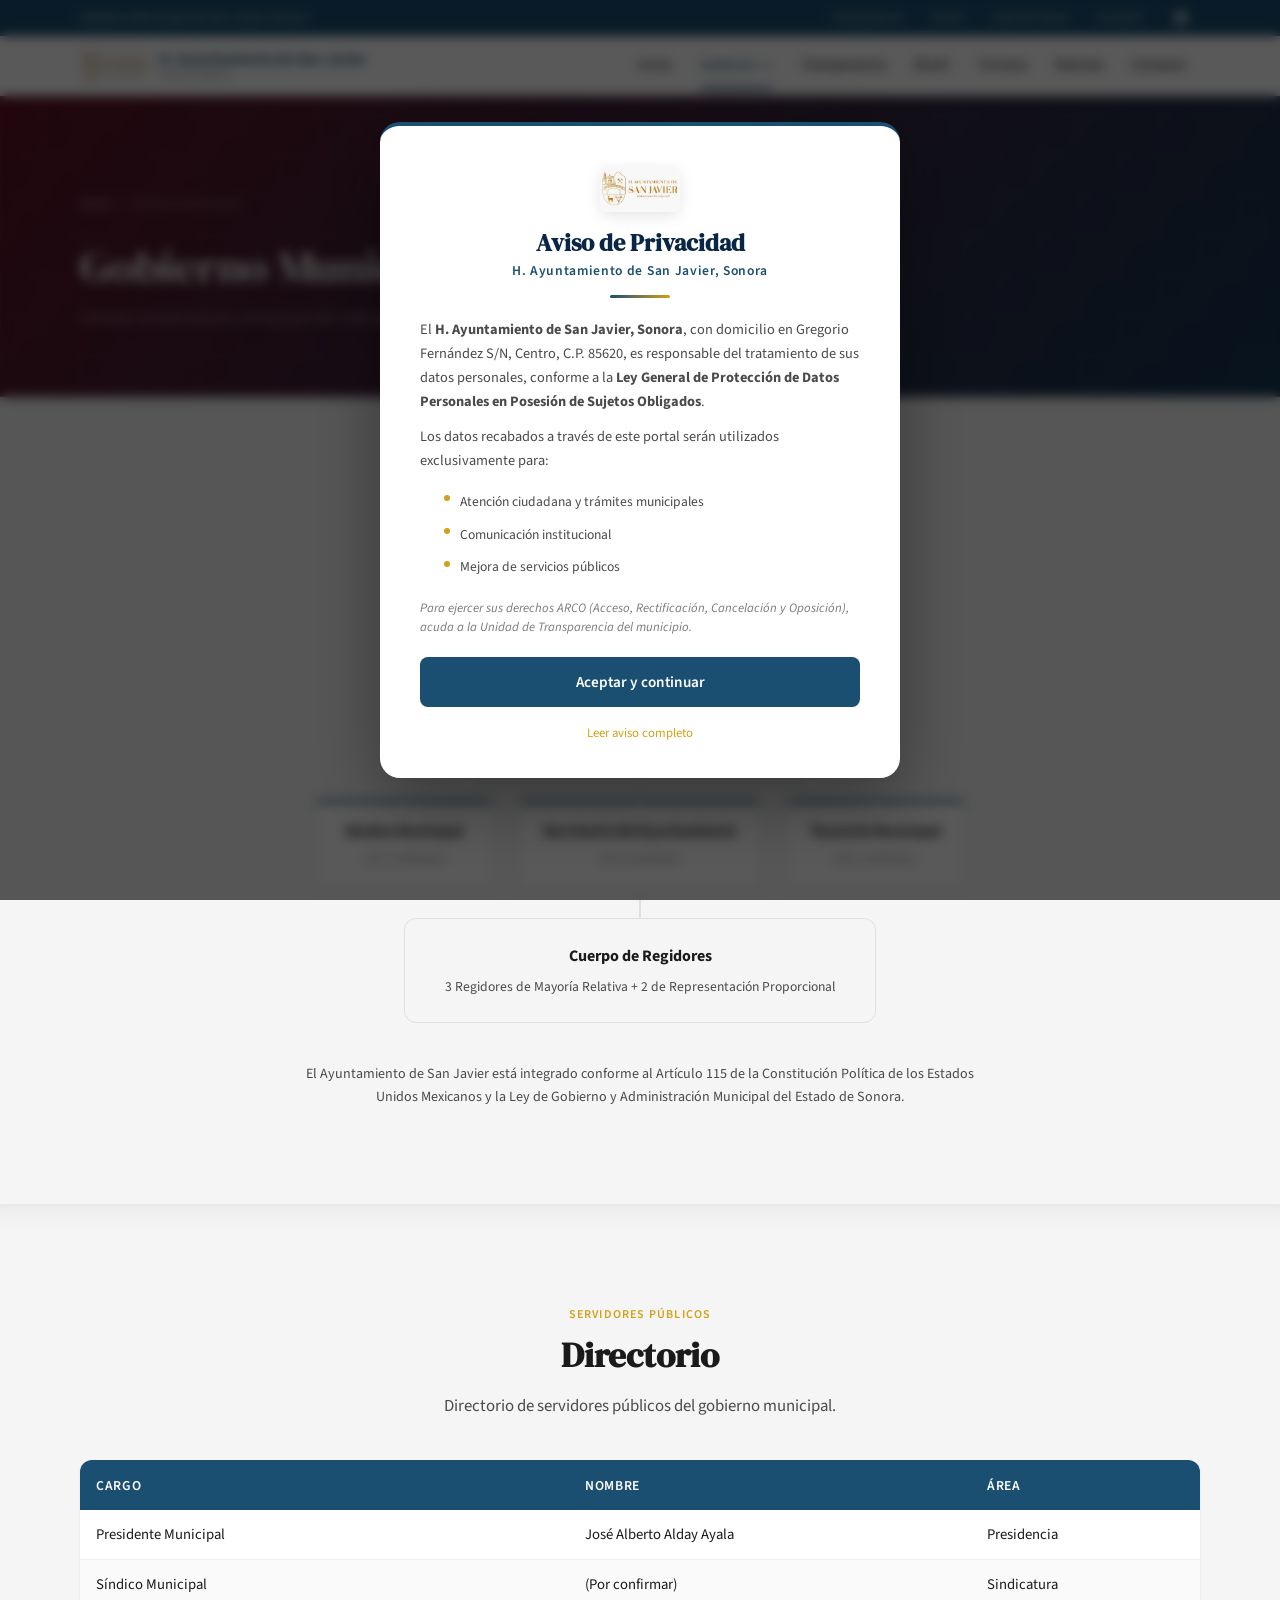
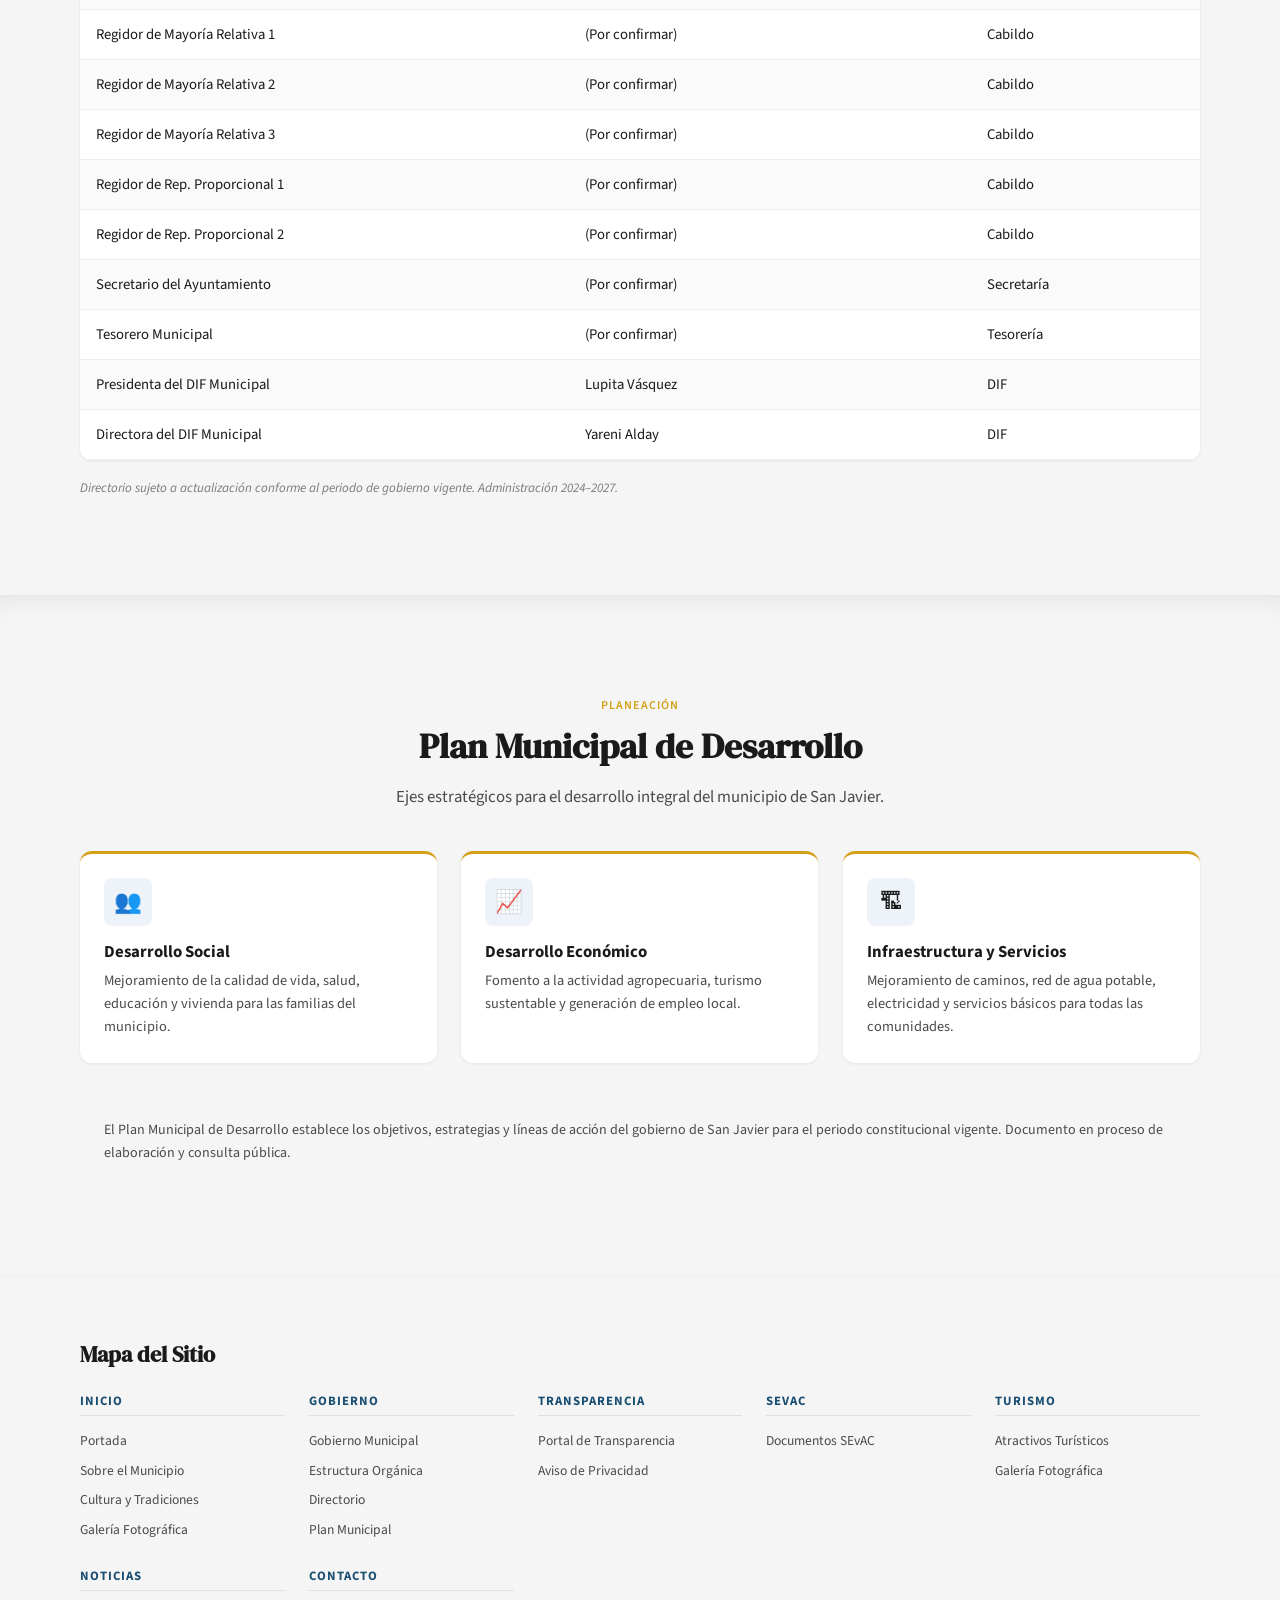
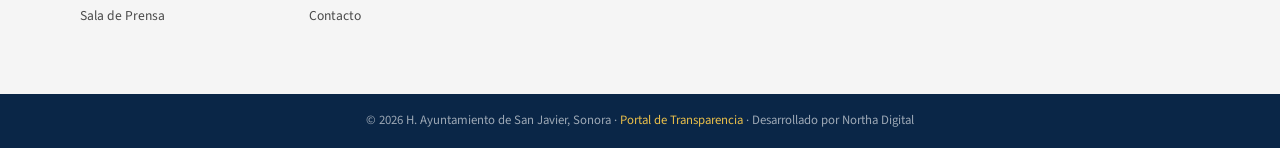
==== gobierno.html @ 167a526b "portal completo San Javier - demo para presentación Co-Authored-By: Claude Opus 4.7 (1M context) <no" ====
<!DOCTYPE html>
<html lang="es">
<head>
  <meta charset="UTF-8">
  <meta name="viewport" content="width=device-width, initial-scale=1.0">
  <meta name="theme-color" content="#1B4F72">
  <meta name="apple-mobile-web-app-status-bar-style" content="#1B4F72">
  <meta name="msapplication-navbutton-color" content="#1B4F72">
  <meta name="color-scheme" content="only light">
  <meta name="supported-color-schemes" content="light only">
  <style>
    :root { color-scheme: only light !important; }
    html, body { background-color: #F5F5F5 !important; }
  </style>
  <title>Gobierno Municipal | H. Ayuntamiento de San Javier</title>
  <meta name="description" content="Estructura orgánica, directorio de servidores públicos y plan municipal de desarrollo del gobierno de San Javier, Sonora.">
  <meta name="keywords" content="gobierno municipal, organigrama, directorio, plan desarrollo, San Javier, Sonora">
  <meta property="og:title" content="Gobierno Municipal | H. Ayuntamiento de San Javier">
  <meta property="og:description" content="Estructura orgánica, directorio de servidores públicos y plan municipal de desarrollo del gobierno de San Javier, Sonora.">
  <meta property="og:type" content="website">
  <meta property="og:locale" content="es_MX">
  <link rel="icon" href="data:image/svg+xml,<svg xmlns='http://www.w3.org/2000/svg' viewBox='0 0 100 100'><text y='.9em' font-size='90'>🏛️</text></svg>">
  <link rel="preconnect" href="https://fonts.googleapis.com">
  <link rel="preconnect" href="https://fonts.gstatic.com" crossorigin>
  <link href="https://fonts.googleapis.com/css2?family=DM+Serif+Display:ital@0;1&family=Source+Sans+3:wght@300;400;500;600;700&family=Cormorant+Garamond:ital,wght@0,500;0,600;0,700;1,600&display=swap" rel="stylesheet">
  <link rel="stylesheet" href="css/globals.css">
  <link rel="stylesheet" href="css/nav-footer.css">
  <link rel="stylesheet" href="css/gobierno.css">
  <script src="js/main.js" defer></script>
</head>
<body>

  <!-- Skip link -->
  <a href="#main-content" class="skip-link">Ir al contenido principal</a>

  <!-- === TOPBAR === -->
  <div class="topbar">
    <div class="container">
      <span class="topbar__left">Gobierno Municipal de San Javier, Sonora</span>
      <nav class="topbar__right" aria-label="Enlaces rápidos">
        <a href="transparencia.html" class="topbar__link">Transparencia</a>
        <span class="topbar__sep">|</span>
        <a href="sevac.html" class="topbar__link">SEvAC</a>
        <span class="topbar__sep">|</span>
        <a href="noticias.html" class="topbar__link">Sala de Prensa</a>
        <span class="topbar__sep">|</span>
        <a href="index.html#contacto" class="topbar__link">Contacto</a>
        <span class="topbar__sep">|</span>
        <a href="https://www.facebook.com/profile.php?id=100073040122918" target="_blank" class="topbar__link topbar__facebook" aria-label="Facebook">
          <svg width="16" height="16" viewBox="0 0 24 24" fill="currentColor"><path d="M24 12.073c0-6.627-5.373-12-12-12s-12 5.373-12 12c0 5.99 4.388 10.954 10.125 11.854v-8.385H7.078v-3.47h3.047V9.43c0-3.007 1.792-4.669 4.533-4.669 1.312 0 2.686.235 2.686.235v2.953H15.83c-1.491 0-1.956.925-1.956 1.874v2.25h3.328l-.532 3.47h-2.796v8.385C19.612 23.027 24 18.062 24 12.073z"/></svg>
        </a>
      </nav>
    </div>
  </div>

  <!-- === NAVBAR === -->
  <nav class="navbar" role="navigation" aria-label="Navegación principal">
    <div class="container">
      <a href="index.html" class="navbar__brand">
        <img src="assets/images/escudo-sanjavier.png" alt="Escudo de San Javier" class="nav__escudo">
        <span class="navbar__brand-text">H. Ayuntamiento de San Javier<small>Sonora, México</small></span>
      </a>

      <ul class="navbar__menu">
        <li><a href="index.html" class="navbar__link">Inicio</a></li>
        <li class="navbar__dropdown">
          <a href="gobierno.html" class="navbar__link navbar__dropdown-toggle">
            Gobierno
            <svg viewBox="0 0 12 12" aria-hidden="true"><path d="M2 4l4 4 4-4"/></svg>
          </a>
          <div class="navbar__dropdown-menu">
            <a href="gobierno.html#estructura" class="navbar__dropdown-item">Estructura Orgánica</a>
            <a href="gobierno.html#directorio" class="navbar__dropdown-item">Directorio</a>
            <a href="gobierno.html#plan" class="navbar__dropdown-item">Plan Municipal</a>
          </div>
        </li>
        <li><a href="transparencia.html" class="navbar__link">Transparencia</a></li>
        <li><a href="sevac.html" class="navbar__link">SEvAC</a></li>
        <li><a href="index.html#turismo" class="navbar__link">Turismo</a></li>
        <li><a href="noticias.html" class="navbar__link">Noticias</a></li>
        <li><a href="index.html#contacto" class="navbar__link">Contacto</a></li>
      </ul>

      <button class="navbar__hamburger" aria-label="Abrir menú de navegación" aria-expanded="false" aria-controls="mobile-menu">
        <span class="navbar__hamburger-line"></span>
        <span class="navbar__hamburger-line"></span>
        <span class="navbar__hamburger-line"></span>
      </button>
    </div>
  </nav>
  <div class="navbar-spacer"></div>

  <!-- === MENÚ MÓVIL === -->
  <div class="mobile-menu" id="mobile-menu">
    <div class="mobile-menu__overlay"></div>
    <div class="mobile-menu__panel">
      <div class="mobile-menu__header">
        <span class="mobile-menu__brand">Menú</span>
        <button class="mobile-menu__close" aria-label="Cerrar menú">&times;</button>
      </div>
      <nav class="mobile-menu__nav" aria-label="Navegación móvil">
        <a href="index.html" class="mobile-menu__link">Inicio</a>
        <button class="mobile-menu__link mobile-menu__submenu-toggle" aria-expanded="false">
          Gobierno
          <svg viewBox="0 0 12 12" aria-hidden="true"><path d="M2 4l4 4 4-4" fill="none" stroke="currentColor" stroke-width="2"/></svg>
        </button>
        <div class="mobile-menu__submenu">
          <a href="gobierno.html#estructura" class="mobile-menu__submenu-link">Estructura Orgánica</a>
          <a href="gobierno.html#directorio" class="mobile-menu__submenu-link">Directorio</a>
          <a href="gobierno.html#plan" class="mobile-menu__submenu-link">Plan Municipal</a>
        </div>
        <a href="transparencia.html" class="mobile-menu__link">Transparencia</a>
        <a href="sevac.html" class="mobile-menu__link">SEvAC</a>
        <a href="index.html#turismo" class="mobile-menu__link">Turismo</a>
        <a href="noticias.html" class="mobile-menu__link">Noticias</a>
        <a href="index.html#contacto" class="mobile-menu__link">Contacto</a>
      </nav>
    </div>
  </div>

  <!-- === CONTENIDO PRINCIPAL === -->
  <main id="main-content">

    <!-- Hero -->
    <section class="page-hero page-hero--gobierno">
      <div class="container">
        <nav class="page-hero__breadcrumb" aria-label="Ruta de navegación">
          <a href="index.html">Inicio</a>
          <span>/</span>
          <span>Gobierno Municipal</span>
        </nav>
        <h1 class="page-hero__title">Gobierno Municipal</h1>
        <p class="page-hero__subtitle">Conoce la estructura y el equipo de trabajo al servicio de San Javier.</p>
      </div>
    </section>

    <!-- === ESTRUCTURA ORGÁNICA === -->
    <section class="section organigrama" id="estructura">
      <div class="container">
        <div class="section__header section__header--center" data-reveal="fade">
          <span class="section__tag">Organización</span>
          <h2 class="section__title">Estructura Orgánica</h2>
          <p class="section__subtitle">Organigrama del H. Ayuntamiento de San Javier, Sonora.</p>
        </div>

        <div class="organigrama__chart" data-reveal>
          <!-- Nivel 1: Presidente -->
          <div class="organigrama__node organigrama__node--presidente">
            <div class="organigrama__node-title">Presidente Municipal</div>
            <div class="organigrama__node-name">José Alberto Alday Ayala</div>
          </div>

          <div class="organigrama__connector"></div>

          <!-- Nivel 2: Síndico, Secretaría, Tesorería -->
          <div class="organigrama__level organigrama__level--connected organigrama__level--3col">
            <div class="organigrama__node">
              <div class="organigrama__node-title">Síndico Municipal</div>
              <div class="organigrama__node-name">(Por confirmar)</div>
            </div>
            <div class="organigrama__node">
              <div class="organigrama__node-title">Secretaría del Ayuntamiento</div>
              <div class="organigrama__node-name">(Por confirmar)</div>
            </div>
            <div class="organigrama__node">
              <div class="organigrama__node-title">Tesorería Municipal</div>
              <div class="organigrama__node-name">(Por confirmar)</div>
            </div>
          </div>

          <div class="organigrama__connector"></div>

          <!-- Regidores -->
          <div class="organigrama__regidores">
            <div class="organigrama__regidores-title">Cuerpo de Regidores</div>
            <div class="organigrama__regidores-text">3 Regidores de Mayoría Relativa + 2 de Representación Proporcional</div>
          </div>
        </div>

        <p class="organigrama__nota" data-reveal>
          El Ayuntamiento de San Javier está integrado conforme al Artículo 115 de la Constitución Política de los Estados Unidos
          Mexicanos y la Ley de Gobierno y Administración Municipal del Estado de Sonora.
        </p>
      </div>
    </section>

    <!-- === DIRECTORIO === -->
    <section class="section" id="directorio" style="background-color: var(--gob-bg);">
      <div class="container">
        <div class="section__header section__header--center" data-reveal="fade">
          <span class="section__tag">Servidores Públicos</span>
          <h2 class="section__title">Directorio</h2>
          <p class="section__subtitle">Directorio de servidores públicos del gobierno municipal.</p>
        </div>

        <div class="directorio__table-wrapper" data-reveal>
          <table class="directorio__table">
            <thead>
              <tr>
                <th scope="col">Cargo</th>
                <th scope="col">Nombre</th>
                <th scope="col">Área</th>
              </tr>
            </thead>
            <tbody>
              <tr>
                <td data-label="Cargo">Presidente Municipal</td>
                <td data-label="Nombre">José Alberto Alday Ayala</td>
                <td data-label="Área">Presidencia</td>
              </tr>
              <tr>
                <td data-label="Cargo">Síndico Municipal</td>
                <td data-label="Nombre">(Por confirmar)</td>
                <td data-label="Área">Sindicatura</td>
              </tr>
              <tr>
                <td data-label="Cargo">Regidor de Mayoría Relativa 1</td>
                <td data-label="Nombre">(Por confirmar)</td>
                <td data-label="Área">Cabildo</td>
              </tr>
              <tr>
                <td data-label="Cargo">Regidor de Mayoría Relativa 2</td>
                <td data-label="Nombre">(Por confirmar)</td>
                <td data-label="Área">Cabildo</td>
              </tr>
              <tr>
                <td data-label="Cargo">Regidor de Mayoría Relativa 3</td>
                <td data-label="Nombre">(Por confirmar)</td>
                <td data-label="Área">Cabildo</td>
              </tr>
              <tr>
                <td data-label="Cargo">Regidor de Rep. Proporcional 1</td>
                <td data-label="Nombre">(Por confirmar)</td>
                <td data-label="Área">Cabildo</td>
              </tr>
              <tr>
                <td data-label="Cargo">Regidor de Rep. Proporcional 2</td>
                <td data-label="Nombre">(Por confirmar)</td>
                <td data-label="Área">Cabildo</td>
              </tr>
              <tr>
                <td data-label="Cargo">Secretario del Ayuntamiento</td>
                <td data-label="Nombre">(Por confirmar)</td>
                <td data-label="Área">Secretaría</td>
              </tr>
              <tr>
                <td data-label="Cargo">Tesorero Municipal</td>
                <td data-label="Nombre">(Por confirmar)</td>
                <td data-label="Área">Tesorería</td>
              </tr>
              <tr>
                <td data-label="Cargo">Presidenta del DIF Municipal</td>
                <td data-label="Nombre">Lupita Vásquez</td>
                <td data-label="Área">DIF</td>
              </tr>
              <tr>
                <td data-label="Cargo">Directora del DIF Municipal</td>
                <td data-label="Nombre">Yareni Alday</td>
                <td data-label="Área">DIF</td>
              </tr>
            </tbody>
          </table>
        </div>
        <p class="directorio__nota" data-reveal>Directorio sujeto a actualización conforme al periodo de gobierno vigente. Administración 2024&ndash;2027.</p>
      </div>
    </section>

    <!-- === PLAN MUNICIPAL DE DESARROLLO === -->
    <section class="section" id="plan">
      <div class="container">
        <div class="section__header section__header--center" data-reveal="fade">
          <span class="section__tag">Planeación</span>
          <h2 class="section__title">Plan Municipal de Desarrollo</h2>
          <p class="section__subtitle">Ejes estratégicos para el desarrollo integral del municipio de San Javier.</p>
        </div>

        <div class="plan-grid">
          <div class="plan-card" data-reveal>
            <div class="plan-card__icon" aria-hidden="true">&#x1F465;</div>
            <h3 class="plan-card__title">Desarrollo Social</h3>
            <p class="plan-card__text">
              Mejoramiento de la calidad de vida, salud, educación y vivienda para las familias del municipio.
            </p>
          </div>

          <div class="plan-card" data-reveal>
            <div class="plan-card__icon" aria-hidden="true">&#x1F4C8;</div>
            <h3 class="plan-card__title">Desarrollo Económico</h3>
            <p class="plan-card__text">
              Fomento a la actividad agropecuaria, turismo sustentable y generación de empleo local.
            </p>
          </div>

          <div class="plan-card" data-reveal>
            <div class="plan-card__icon" aria-hidden="true">&#x1F3D7;</div>
            <h3 class="plan-card__title">Infraestructura y Servicios</h3>
            <p class="plan-card__text">
              Mejoramiento de caminos, red de agua potable, electricidad y servicios básicos para todas las comunidades.
            </p>
          </div>
        </div>

        <div class="plan__nota" data-reveal>
          El Plan Municipal de Desarrollo establece los objetivos, estrategias y líneas de acción del gobierno de San Javier
          para el periodo constitucional vigente. Documento en proceso de elaboración y consulta pública.
        </div>
      </div>
    </section>

  </main>

  <!-- === MAPA DEL SITIO === -->
  <section class="sitemap" id="mapa-sitio" aria-labelledby="sitemap-title">
    <div class="container">
      <h2 class="sitemap__title" id="sitemap-title">Mapa del Sitio</h2>
      <div class="sitemap__grid">
        <div class="sitemap__col">
          <h3 class="sitemap__col-title">Inicio</h3>
          <a href="index.html" class="sitemap__link">Portada</a>
          <a href="index.html#municipio" class="sitemap__link">Sobre el Municipio</a>
          <a href="index.html#cultura" class="sitemap__link">Cultura y Tradiciones</a>
          <a href="index.html#galeria" class="sitemap__link">Galería Fotográfica</a>
        </div>
        <div class="sitemap__col">
          <h3 class="sitemap__col-title">Gobierno</h3>
          <a href="gobierno.html" class="sitemap__link">Gobierno Municipal</a>
          <a href="gobierno.html#estructura" class="sitemap__link">Estructura Orgánica</a>
          <a href="gobierno.html#directorio" class="sitemap__link">Directorio</a>
          <a href="gobierno.html#plan" class="sitemap__link">Plan Municipal</a>
        </div>
<div class="sitemap__col">
          <h3 class="sitemap__col-title">Transparencia</h3>
          <a href="transparencia.html" class="sitemap__link">Portal de Transparencia</a>
          <a href="transparencia.html#aviso-privacidad" class="sitemap__link">Aviso de Privacidad</a>
        </div>
        <div class="sitemap__col">
          <h3 class="sitemap__col-title">SEvAC</h3>
          <a href="sevac.html" class="sitemap__link">Documentos SEvAC</a>
        </div>
        <div class="sitemap__col">
          <h3 class="sitemap__col-title">Turismo</h3>
          <a href="index.html#turismo" class="sitemap__link">Atractivos Turísticos</a>
          <a href="index.html#galeria" class="sitemap__link">Galería Fotográfica</a>
        </div>
        <div class="sitemap__col">
          <h3 class="sitemap__col-title">Noticias</h3>
          <a href="noticias.html" class="sitemap__link">Sala de Prensa</a>
        </div>
        <div class="sitemap__col">
          <h3 class="sitemap__col-title">Contacto</h3>
          <a href="index.html#contacto" class="sitemap__link">Contacto</a>
        </div>
      </div>
    </div>
  </section>

  <!-- === FOOTER === -->
  <footer style="background:#0A2647; text-align:center; padding:1rem; font-size:0.8rem; color:rgba(255,255,255,0.6);">
    &copy; 2026 H. Ayuntamiento de San Javier, Sonora &middot;
    <a href="https://sanjavier.transparenciasonora.org" target="_blank" rel="noopener noreferrer" style="color:#E8BE4A; text-decoration:none;">Portal de Transparencia</a> &middot;
    Desarrollado por Northa Digital
  </footer>

  <!-- === AVISO DE PRIVACIDAD === -->
  <div id="privacyOverlay" class="privacy-overlay">
    <div class="privacy-popup">
      <img src="assets/images/escudo-sanjavier.png" alt="Escudo de San Javier" class="privacy-popup__escudo">
      <h3 class="privacy-popup__title">Aviso de Privacidad</h3>
      <h4 class="privacy-popup__subtitle">H. Ayuntamiento de San Javier, Sonora</h4>
      <div class="privacy-popup__divider"></div>
      <p class="privacy-popup__text">
        El <strong>H. Ayuntamiento de San Javier, Sonora</strong>, con domicilio en Gregorio Fernández S/N, Centro,
        C.P. 85620, es responsable del tratamiento de sus datos personales, conforme a la
        <strong>Ley General de Protección de Datos Personales en Posesión de Sujetos Obligados</strong>.
      </p>
      <p class="privacy-popup__text">
        Los datos recabados a través de este portal serán utilizados exclusivamente para:
      </p>
      <ul class="privacy-popup__list">
        <li>Atención ciudadana y trámites municipales</li>
        <li>Comunicación institucional</li>
        <li>Mejora de servicios públicos</li>
      </ul>
      <p class="privacy-popup__arco">
        Para ejercer sus derechos ARCO (Acceso, Rectificación, Cancelación y Oposición),
        acuda a la Unidad de Transparencia del municipio.
      </p>
      <button id="acceptPrivacy" class="privacy-popup__btn">Aceptar y continuar</button>
      <a href="transparencia.html#aviso-privacidad" class="privacy-popup__link">Leer aviso completo</a>
    </div>
  </div>

</body>
</html>
---- css/globals.css ----
/* ============================================================
   GLOBALS.CSS — Sistema de Diseño del Portal de San Javier
   H. Ayuntamiento de San Javier, Sonora
   ============================================================ */

/* === FORZAR MODO CLARO (iOS / Android) === */
:root {
  color-scheme: only light !important;
}

html {
  -webkit-appearance: none;
  color-scheme: only light !important;
}

*, *::before, *::after {
  color-scheme: only light !important;
}

@media (prefers-color-scheme: dark) {
  :root {
    color-scheme: only light !important;
  }

  html, body {
    background-color: #F5F5F5 !important;
    color: #1A1A1A !important;
  }

  .section--light,
  .sobre,
  .gobierno-section,
  .cultura,
  [style*="background:var(--white)"],
  [style*="background:var(--gob-bg-white)"] {
    background-color: #FFFFFF !important;
    color: #1A1A1A !important;
  }

  .scope-card,
  .stat-item,
  .tramite-card,
  .news-card,
  .contacto-card,
  .accordion,
  .accordion__content,
  .org-card,
  .plan-card,
  table,
  td, th,
  .form-group input,
  .form-group select,
  .form-group textarea,
  .form-group label {
    background-color: inherit;
    color: inherit;
    -webkit-text-fill-color: inherit;
  }

  img, svg, video, iframe {
    filter: none !important;
  }
}

/* === VARIABLES GLOBALES === */
:root {
  /* --- Institucionales --- */
  --gob-primary: #1B4F72;
  --gob-primary-light: #2A6593;
  --gob-primary-lighter: #3A7AAE;
  --gob-primary-bg: #EDF3F9;

  /* --- Acento institucional --- */
  --gob-gold: #D4A017;
  --gob-gold-light: #E8BE4A;
  --gob-gold-bg: #FBF5E3;

  /* --- Secundarios --- */
  --gob-green: #1B6B3A;
  --gob-green-light: #28A745;
  --gob-green-bg: #E8F5E9;
  --gob-blue: #0A2647;
  --gob-blue-light: #1A4870;
  --gob-blue-bg: #E5EDF5;

  /* --- Neutros --- */
  --gob-bg: #F5F5F5;
  --gob-bg-white: #FFFFFF;
  --gob-bg-alt: #FAFAFA;
  --gob-text: #1A1A1A;
  --gob-text-secondary: #4A4A4A;
  --gob-text-muted: #7A7A7A;
  --gob-border: #E0E0E0;
  --gob-border-light: #EEEEEE;
  --gob-divider: #D5D5D5;

  /* --- Estado --- */
  --gob-success: #1B6B3A;
  --gob-error: #C62828;
  --gob-warning: #E65100;
  --gob-info: #0A2647;

  /* --- Badges de modalidad --- */
  --badge-online: #1B6B3A;
  --badge-online-bg: #E8F5E9;
  --badge-hybrid: #E65100;
  --badge-hybrid-bg: #FFF3E0;
  --badge-presencial: #0A2647;
  --badge-presencial-bg: #E5EDF5;
  --badge-proximamente: #7A7A7A;
  --badge-proximamente-bg: #F5F5F5;

  /* --- Tipografía --- */
  --font-display: 'DM Serif Display', Georgia, serif;
  --font-heading: 'Source Sans 3', 'Segoe UI', sans-serif;
  --font-body: 'Source Sans 3', 'Segoe UI', sans-serif;
  --font-accent: 'Cormorant Garamond', Georgia, serif;

  /* --- Espaciado (8px grid) --- */
  --sp-xs: 0.5rem;
  --sp-sm: 1rem;
  --sp-md: 1.5rem;
  --sp-lg: 2.5rem;
  --sp-xl: 4rem;
  --sp-2xl: 6rem;
  --sp-3xl: 8rem;

  /* --- Bordes y sombras --- */
  --radius-xs: 4px;
  --radius-sm: 6px;
  --radius-md: 8px;
  --radius-lg: 12px;
  --radius-xl: 16px;
  --radius-pill: 100px;

  --shadow-sm: 0 1px 3px rgba(0, 0, 0, 0.08);
  --shadow-md: 0 4px 12px rgba(0, 0, 0, 0.08);
  --shadow-lg: 0 8px 30px rgba(0, 0, 0, 0.1);
  --shadow-xl: 0 16px 50px rgba(0, 0, 0, 0.12);

  /* --- Layout --- */
  --nav-height: 96px;
  --topbar-height: 36px;
  --navbar-height: 60px;
  --max-width: 1200px;

  /* --- Transiciones --- */
  --ease: cubic-bezier(0.25, 0.46, 0.45, 0.94);
  --ease-expo: cubic-bezier(0.19, 1, 0.22, 1);
}

/* === RESET === */
*,
*::before,
*::after {
  box-sizing: border-box;
  margin: 0;
  padding: 0;
}

html {
  scroll-behavior: smooth;
  scroll-padding-top: var(--nav-height);
  font-size: 16px;
  -webkit-text-size-adjust: 100%;
  overflow-x: hidden;
}

body {
  font-family: var(--font-body);
  font-size: 1rem;
  line-height: 1.7;
  color: var(--gob-text);
  background-color: var(--gob-bg-white);
  -webkit-font-smoothing: antialiased;
  -moz-osx-font-smoothing: grayscale;
  overflow-x: hidden;
}

img,
svg {
  display: block;
  max-width: 100%;
  height: auto;
}

a {
  color: var(--gob-blue-light);
  text-decoration: none;
  transition: color 0.25s var(--ease);
}

a:hover {
  color: var(--gob-primary);
}

ul,
ol {
  list-style: none;
}

h1, h2, h3, h4, h5, h6 {
  font-family: var(--font-heading);
  font-weight: 700;
  line-height: 1.25;
  color: var(--gob-text);
}

button {
  font-family: inherit;
  cursor: pointer;
  border: none;
  background: none;
}

input,
textarea,
select {
  font-family: inherit;
  font-size: 1rem;
}

table {
  border-collapse: collapse;
  width: 100%;
}

::selection {
  background-color: var(--gob-primary);
  color: #fff;
}

/* === UTILIDADES === */

/* Contenedor principal */
.container {
  width: 100%;
  max-width: var(--max-width);
  margin-left: auto;
  margin-right: auto;
  padding-left: var(--sp-sm);
  padding-right: var(--sp-sm);
}

@media (min-width: 768px) {
  .container {
    padding-left: var(--sp-md);
    padding-right: var(--sp-md);
  }
}

/* Screen reader only */
.sr-only {
  position: absolute;
  width: 1px;
  height: 1px;
  padding: 0;
  margin: -1px;
  overflow: hidden;
  clip: rect(0, 0, 0, 0);
  white-space: nowrap;
  border: 0;
}

/* Skip link accesibilidad */
.skip-link {
  position: absolute;
  top: -100%;
  left: 0;
  z-index: 10000;
  padding: var(--sp-xs) var(--sp-sm);
  background: var(--gob-primary);
  color: #fff;
  font-weight: 600;
  text-decoration: none;
  transition: top 0.2s;
}

.skip-link:focus {
  top: 0;
}

/* === SECCIONES === */
.section {
  padding-top: var(--sp-xl);
  padding-bottom: var(--sp-xl);
}

@media (min-width: 768px) {
  .section {
    padding-top: var(--sp-2xl);
    padding-bottom: var(--sp-2xl);
  }
}

.section__tag {
  display: inline-block;
  font-family: var(--font-heading);
  font-size: 0.75rem;
  font-weight: 600;
  letter-spacing: 0.1em;
  text-transform: uppercase;
  color: var(--gob-gold);
  margin-bottom: var(--sp-xs);
}

.section__title {
  font-family: var(--font-display);
  font-size: clamp(1.5rem, 3.5vw, 2.2rem);
  color: var(--gob-text);
  margin-bottom: var(--sp-sm);
}

.section__subtitle {
  font-size: 1.05rem;
  color: var(--gob-text-secondary);
  max-width: 640px;
  line-height: 1.6;
}

.section__header {
  margin-bottom: var(--sp-lg);
}

.section__header--center {
  text-align: center;
}

.section__header--center .section__subtitle {
  margin-left: auto;
  margin-right: auto;
}

/* === BOTONES === */
.btn {
  display: inline-flex;
  align-items: center;
  justify-content: center;
  gap: 0.5rem;
  padding: 0.75rem 1.75rem;
  font-family: var(--font-heading);
  font-size: 0.95rem;
  font-weight: 600;
  line-height: 1.4;
  border-radius: var(--radius-md);
  transition: all 0.3s var(--ease);
  text-decoration: none;
  border: 2px solid transparent;
}

.btn:focus-visible {
  outline: 2px solid var(--gob-primary);
  outline-offset: 2px;
}

.btn--primary {
  background-color: var(--gob-primary);
  color: #fff;
  border-color: var(--gob-primary);
}

.btn--primary:hover {
  background-color: var(--gob-primary-light);
  border-color: var(--gob-primary-light);
  color: #fff;
  transform: translateY(-1px);
  box-shadow: var(--shadow-md);
}

.btn--outline {
  background-color: transparent;
  color: var(--gob-primary);
  border-color: var(--gob-primary);
}

.btn--outline:hover {
  background-color: var(--gob-primary);
  color: #fff;
  transform: translateY(-1px);
  box-shadow: var(--shadow-md);
}

.btn--white {
  background-color: #fff;
  color: var(--gob-primary);
  border-color: #fff;
}

.btn--white:hover {
  background-color: rgba(255, 255, 255, 0.9);
  color: var(--gob-primary);
  transform: translateY(-1px);
  box-shadow: var(--shadow-md);
}

.btn--outline-white {
  background-color: transparent;
  color: #fff;
  border-color: rgba(255, 255, 255, 0.6);
}

.btn--outline-white:hover {
  background-color: rgba(255, 255, 255, 0.15);
  border-color: #fff;
  color: #fff;
}

.btn--sm {
  padding: 0.5rem 1.25rem;
  font-size: 0.85rem;
}

.btn--lg {
  padding: 1rem 2.25rem;
  font-size: 1.05rem;
}

/* === BADGES === */
.badge {
  display: inline-block;
  padding: 0.2rem 0.7rem;
  font-size: 0.7rem;
  font-weight: 600;
  letter-spacing: 0.08em;
  text-transform: uppercase;
  border-radius: var(--radius-pill);
  line-height: 1.6;
}

.badge--online {
  color: var(--badge-online);
  background-color: var(--badge-online-bg);
}

.badge--presencial {
  color: var(--badge-presencial);
  background-color: var(--badge-presencial-bg);
}

.badge--hybrid {
  color: var(--badge-hybrid);
  background-color: var(--badge-hybrid-bg);
}

.badge--proximamente {
  color: var(--badge-proximamente);
  background-color: var(--badge-proximamente-bg);
}

/* === TARJETAS === */
.card {
  background-color: var(--gob-bg-white);
  border-radius: var(--radius-lg);
  box-shadow: var(--shadow-sm);
  transition: box-shadow 0.3s var(--ease), transform 0.3s var(--ease);
  overflow: hidden;
}

.card:hover {
  box-shadow: var(--shadow-md);
  transform: translateY(-2px);
}

/* === FORMULARIOS === */
.form-group {
  margin-bottom: var(--sp-sm);
}

.form-label {
  display: block;
  font-size: 0.9rem;
  font-weight: 600;
  color: var(--gob-text);
  margin-bottom: 0.35rem;
}

.form-input,
.form-textarea,
.form-select {
  width: 100%;
  padding: 0.7rem 0.9rem;
  font-size: 0.95rem;
  color: var(--gob-text);
  background-color: var(--gob-bg-white);
  border: 1.5px solid var(--gob-border);
  border-radius: var(--radius-sm);
  transition: border-color 0.25s var(--ease), box-shadow 0.25s var(--ease);
}

.form-input:focus,
.form-textarea:focus,
.form-select:focus {
  outline: none;
  border-color: var(--gob-primary);
  box-shadow: 0 0 0 3px rgba(107, 22, 41, 0.12);
}

.form-input::placeholder,
.form-textarea::placeholder {
  color: var(--gob-text-muted);
}

.form-textarea {
  resize: vertical;
  min-height: 100px;
}

.form-input--error,
.form-textarea--error,
.form-select--error {
  border-color: var(--gob-error);
}

.form-input--error:focus,
.form-textarea--error:focus,
.form-select--error:focus {
  box-shadow: 0 0 0 3px rgba(198, 40, 40, 0.12);
}

.form-error {
  display: block;
  font-size: 0.8rem;
  color: var(--gob-error);
  margin-top: 0.25rem;
  min-height: 1.2em;
}

.form-note {
  display: block;
  font-size: 0.8rem;
  color: var(--gob-text-muted);
  margin-top: 0.25rem;
}

/* === PAGE HERO (banners internos) === */
.page-hero {
  padding: var(--sp-2xl) 0 var(--sp-xl);
  background: linear-gradient(135deg, var(--gob-primary) 0%, var(--gob-blue) 100%);
  color: #fff;
  position: relative;
  overflow: hidden;
  will-change: transform;
}

.page-hero::before {
  content: '';
  position: absolute;
  inset: -20% 0;
  background-image:
    linear-gradient(rgba(255, 255, 255, 0.04) 1px, transparent 1px),
    linear-gradient(90deg, rgba(255, 255, 255, 0.04) 1px, transparent 1px);
  background-size: 40px 40px;
  pointer-events: none;
  transform: translateY(var(--parallax-y, 0));
  will-change: transform;
}

.page-hero .container {
  position: relative;
  z-index: 1;
}

.page-hero__breadcrumb {
  display: flex;
  align-items: center;
  gap: 0.5rem;
  font-size: 0.85rem;
  margin-bottom: var(--sp-md);
  opacity: 0.8;
}

.page-hero__breadcrumb a {
  color: rgba(255, 255, 255, 0.8);
  text-decoration: none;
}

.page-hero__breadcrumb a:hover {
  color: #fff;
}

.page-hero__breadcrumb span {
  color: rgba(255, 255, 255, 0.5);
}

.page-hero__title {
  font-family: var(--font-display);
  font-size: clamp(1.8rem, 4vw, 2.8rem);
  font-weight: 400;
  color: #fff;
  margin-bottom: var(--sp-xs);
}

.page-hero__subtitle {
  font-size: 1.1rem;
  font-weight: 300;
  color: rgba(255, 255, 255, 0.8);
  max-width: 600px;
}

/* === ANIMACIONES === */
@keyframes fadeInUp {
  from {
    opacity: 0;
    transform: translateY(25px);
  }
  to {
    opacity: 1;
    transform: translateY(0);
  }
}

@keyframes slideInRight {
  from {
    transform: translateX(100%);
  }
  to {
    transform: translateX(0);
  }
}

@keyframes spin {
  to {
    transform: rotate(360deg);
  }
}

/* Scroll reveal */
[data-reveal] {
  opacity: 0;
  transform: translateY(30px);
  transition: opacity 0.8s cubic-bezier(0.25, 0.46, 0.45, 0.94),
              transform 0.8s cubic-bezier(0.25, 0.46, 0.45, 0.94);
  will-change: opacity, transform;
}

[data-reveal="left"] {
  transform: translateX(-40px);
}

[data-reveal="right"] {
  transform: translateX(40px);
}

[data-reveal="fade"] {
  transform: none;
}

[data-reveal].revealed {
  opacity: 1;
  transform: translate(0, 0);
}

@media (prefers-reduced-motion: reduce) {
  [data-reveal] {
    opacity: 1;
    transform: none;
    transition: none;
  }
}

/* Separador gradiente sutil entre secciones */
.section + .section {
  box-shadow: inset 0 24px 32px -28px rgba(0, 0, 0, 0.12);
}

/* Botón volver arriba */
.back-to-top {
  position: fixed;
  bottom: 2rem;
  right: 2rem;
  width: 44px;
  height: 44px;
  border-radius: 50%;
  border: none;
  background: var(--gob-primary);
  color: #fff;
  cursor: pointer;
  display: flex;
  align-items: center;
  justify-content: center;
  opacity: 0;
  pointer-events: none;
  transform: translateY(12px) scale(1);
  transition: opacity 0.3s var(--ease), transform 0.3s var(--ease), background 0.2s var(--ease);
  box-shadow: 0 4px 16px rgba(0, 0, 0, 0.22);
  z-index: 999;
}

.back-to-top svg {
  width: 20px;
  height: 20px;
  fill: #fff;
}

.back-to-top:hover,
.back-to-top:focus-visible {
  background: var(--gob-gold);
  transform: translateY(0) scale(1.1);
}

.back-to-top--visible {
  opacity: 1;
  pointer-events: auto;
  transform: translateY(0);
}

@media (max-width: 600px) {
  .back-to-top {
    bottom: 1.5rem;
    right: 1rem;
    width: 40px;
    height: 40px;
  }
  .back-to-top svg {
    width: 18px;
    height: 18px;
  }
}

/* Lightbox */
.lightbox {
  position: fixed;
  inset: 0;
  z-index: 1100;
  background: rgba(0, 0, 0, 0.88);
  display: flex;
  align-items: center;
  justify-content: center;
  padding: var(--sp-sm);
  opacity: 0;
  pointer-events: none;
  transition: opacity 0.25s var(--ease);
}

.lightbox--open {
  opacity: 1;
  pointer-events: auto;
}

.lightbox__content {
  position: relative;
  max-width: min(1200px, 95vw);
  max-height: 90vh;
  display: flex;
  flex-direction: column;
  align-items: center;
  gap: 0.75rem;
  transform: scale(0.96);
  transition: transform 0.25s var(--ease);
}

.lightbox--open .lightbox__content {
  transform: scale(1);
}

.lightbox__image {
  max-width: 100%;
  max-height: 80vh;
  width: auto;
  height: auto;
  border-radius: var(--radius-md);
  box-shadow: 0 16px 60px rgba(0, 0, 0, 0.5);
  background: #111;
}

.lightbox__caption {
  font-family: var(--font-heading);
  font-size: 0.95rem;
  color: rgba(255, 255, 255, 0.9);
  text-align: center;
  min-height: 1.4em;
}

.lightbox__close {
  position: absolute;
  top: -0.5rem;
  right: -0.5rem;
  width: 40px;
  height: 40px;
  border-radius: 50%;
  background: #fff;
  color: var(--gob-text);
  border: none;
  cursor: pointer;
  display: flex;
  align-items: center;
  justify-content: center;
  box-shadow: 0 4px 16px rgba(0, 0, 0, 0.4);
  transition: transform 0.2s var(--ease), background 0.2s var(--ease);
}

.lightbox__close:hover,
.lightbox__close:focus-visible {
  background: var(--gob-gold);
  color: #fff;
  transform: scale(1.08);
  outline: none;
}

.lightbox__close svg {
  width: 20px;
  height: 20px;
  fill: currentColor;
}

@media (max-width: 600px) {
  .lightbox__close {
    top: -1.5rem;
    right: 0;
  }
}

/* Spinner de carga */
.spinner {
  display: inline-block;
  width: 20px;
  height: 20px;
  border: 2.5px solid rgba(255, 255, 255, 0.3);
  border-top-color: #fff;
  border-radius: 50%;
  animation: spin 0.7s linear infinite;
}

.spinner--dark {
  border-color: rgba(107, 22, 41, 0.2);
  border-top-color: var(--gob-primary);
}

/* === FOCUS VISIBLE (accesibilidad) === */
a:focus-visible,
button:focus-visible,
input:focus-visible,
textarea:focus-visible,
select:focus-visible,
[tabindex]:focus-visible {
  outline: 2px solid var(--gob-primary);
  outline-offset: 2px;
}

/* === RESPONSIVE GENERALES === */
@media (min-width: 1280px) {
  .container {
    padding-left: var(--sp-lg);
    padding-right: var(--sp-lg);
  }
}

/* === AVISO DE PRIVACIDAD (POPUP) === */
.privacy-overlay {
  position: fixed;
  inset: 0;
  background: rgba(0,0,0,0.65);
  backdrop-filter: blur(6px);
  -webkit-backdrop-filter: blur(6px);
  display: flex;
  align-items: center;
  justify-content: center;
  z-index: 99999;
  padding: 1rem;
}

.privacy-overlay.hidden {
  display: none;
}

.privacy-popup {
  background: #FFFFFF;
  border-radius: 20px;
  padding: 2.5rem 2.5rem 2rem;
  max-width: 520px;
  width: 100%;
  text-align: center;
  box-shadow: 0 25px 70px rgba(0,0,0,0.35);
  animation: fadeInUp 0.5s ease-out;
  border-top: 4px solid #1B4F72;
  max-height: 90vh;
  overflow-y: auto;
}

.privacy-popup__escudo {
  width: 80px;
  height: auto;
  margin: 0 auto 1rem;
  display: block;
  border-radius: 8px;
  box-shadow: 0 4px 15px rgba(0,0,0,0.1);
}

.privacy-popup__title {
  font-family: 'DM Serif Display', Georgia, serif;
  font-size: 1.5rem;
  color: #0A2647;
  margin-bottom: 0.25rem;
}

.privacy-popup__subtitle {
  font-family: 'Source Sans 3', sans-serif;
  font-size: 0.85rem;
  font-weight: 600;
  color: #1B4F72;
  letter-spacing: 0.05em;
  margin-bottom: 1rem;
}

.privacy-popup__divider {
  width: 60px;
  height: 3px;
  background: linear-gradient(90deg, #1B4F72, #D4A017);
  margin: 0 auto 1.25rem;
  border-radius: 2px;
}

.privacy-popup__text {
  font-size: 0.9rem;
  color: #4A4A4A;
  line-height: 1.65;
  margin-bottom: 0.75rem;
  text-align: left;
}

.privacy-popup__list {
  text-align: left;
  margin: 0 0 1rem 1.5rem;
  list-style: none;
}

.privacy-popup__list li {
  font-size: 0.85rem;
  color: #4A4A4A;
  padding: 0.3rem 0;
  position: relative;
  padding-left: 1rem;
}

.privacy-popup__list li::before {
  content: '';
  position: absolute;
  left: 0;
  top: 0.65rem;
  width: 6px;
  height: 6px;
  background: #D4A017;
  border-radius: 50%;
}

.privacy-popup__arco {
  font-size: 0.8rem;
  color: #7A7A7A;
  line-height: 1.5;
  margin-bottom: 1.25rem;
  text-align: left;
  font-style: italic;
}

.privacy-popup__btn {
  background: #1B4F72;
  color: #FFFFFF;
  border: none;
  padding: 0.85rem 2.5rem;
  font-family: 'Source Sans 3', sans-serif;
  font-size: 0.95rem;
  font-weight: 600;
  border-radius: 8px;
  cursor: pointer;
  transition: all 0.3s;
  width: 100%;
  margin-bottom: 0.75rem;
}

.privacy-popup__btn:hover {
  background: #2A6593;
  box-shadow: 0 4px 15px rgba(27,79,114,0.3);
}

.privacy-popup__link {
  display: inline-block;
  font-size: 0.8rem;
  color: #D4A017;
  text-decoration: none;
  transition: color 0.3s;
}

.privacy-popup__link:hover {
  color: #1B4F72;
  text-decoration: underline;
}

@media (max-width: 480px) {
  .privacy-popup {
    padding: 1.5rem;
    border-radius: 16px;
  }
  .privacy-popup__escudo {
    width: 60px;
  }
  .privacy-popup__title {
    font-size: 1.25rem;
  }
}
---- css/nav-footer.css ----
/* ============================================================
   NAV-FOOTER.CSS — Navegación y pie de página compartidos
   H. Ayuntamiento de San Javier, Sonora
   ============================================================ */

/* === TOPBAR === */
.topbar {
  background-color: var(--gob-primary);
  height: var(--topbar-height);
  display: flex;
  align-items: center;
  font-size: 0.78rem;
  color: rgba(255, 255, 255, 0.9);
  position: relative;
  z-index: 100;
}

.topbar .container {
  display: flex;
  align-items: center;
  justify-content: space-between;
}

.topbar__left {
  font-weight: 400;
  letter-spacing: 0.02em;
}

.topbar__right {
  display: none;
  align-items: center;
  gap: 0;
}

.topbar__link {
  color: rgba(255, 255, 255, 0.8);
  text-decoration: none;
  padding: 0 0.75rem;
  transition: color 0.2s var(--ease);
}

.topbar__link:hover {
  color: #fff;
}

.topbar__social:hover {
  color: var(--gob-gold);
}

.topbar__facebook {
  display: inline-flex;
  align-items: center;
  margin-left: 4px;
}

.topbar__facebook svg {
  width: 14px;
  height: 14px;
  fill: rgba(255,255,255,0.8);
  transition: fill 0.3s;
}

.topbar__facebook:hover svg {
  fill: #E8BE4A;
}

.topbar__sep {
  color: rgba(255, 255, 255, 0.3);
}

@media (min-width: 768px) {
  .topbar__right {
    display: flex;
  }
}

/* === NAVBAR === */
.navbar {
  background-color: var(--gob-bg-white);
  height: var(--navbar-height);
  display: flex;
  align-items: center;
  position: relative;
  z-index: 99;
  transition: height 0.3s var(--ease), box-shadow 0.3s var(--ease);
}

.navbar--sticky {
  position: fixed;
  top: 0;
  left: 0;
  right: 0;
  background-color: rgba(255, 255, 255, 0.92);
  -webkit-backdrop-filter: saturate(180%) blur(12px);
  backdrop-filter: saturate(180%) blur(12px);
  box-shadow: 0 2px 20px rgba(0, 0, 0, 0.1);
}

.navbar--compact {
  height: calc(var(--navbar-height) - 16px);
  box-shadow: 0 4px 20px rgba(0, 0, 0, 0.12);
}

.navbar--compact .nav__escudo {
  height: 32px;
}

@media (max-width: 1023px) {
  .navbar--sticky {
    border-bottom: 2px solid transparent;
    border-image: linear-gradient(90deg, var(--gob-primary), var(--gob-gold)) 1;
  }
}

.navbar--sticky + .navbar-spacer {
  display: block;
}

.navbar-spacer {
  display: none;
  height: var(--navbar-height);
}

.navbar .container {
  display: flex;
  align-items: center;
  justify-content: space-between;
}

/* Logo */
.navbar__brand {
  display: flex;
  align-items: center;
  gap: 0.6rem;
  text-decoration: none;
  flex-shrink: 0;
}

.navbar__brand-icon {
  font-size: 1.6rem;
  color: var(--gob-gold);
  line-height: 1;
}

.nav__escudo {
  height: 40px;
  width: auto;
  border-radius: 4px;
  display: block;
  transition: height 0.3s var(--ease);
}

.navbar__brand-text {
  font-family: var(--font-heading);
  font-weight: 700;
  font-size: 0.95rem;
  color: var(--gob-primary);
  line-height: 1.2;
}

.navbar__brand-text small {
  display: block;
  font-size: 0.7rem;
  font-weight: 400;
  color: var(--gob-text-muted);
}

/* Menú desktop */
.navbar__menu {
  display: none;
  align-items: center;
  gap: 0;
}

.navbar__link {
  display: flex;
  align-items: center;
  gap: 0.3rem;
  padding: 0.5rem 0.85rem;
  font-family: var(--font-heading);
  font-size: 0.88rem;
  font-weight: 500;
  color: var(--gob-text);
  text-decoration: none;
  position: relative;
  transition: color 0.2s var(--ease);
}

.navbar__link:hover {
  color: var(--gob-primary);
}

.navbar__link--active {
  color: var(--gob-primary);
}

.navbar__link--active::after {
  content: '';
  position: absolute;
  bottom: -4px;
  left: 0.85rem;
  right: 0.85rem;
  height: 3px;
  background-color: var(--gob-primary);
  border-radius: 2px;
}

/* Dropdown Gobierno */
.navbar__dropdown {
  position: relative;
}

.navbar__dropdown-toggle {
  cursor: pointer;
}

.navbar__dropdown-toggle svg {
  width: 12px;
  height: 12px;
  transition: transform 0.2s var(--ease);
  fill: currentColor;
}

.navbar__dropdown:hover .navbar__dropdown-toggle svg,
.navbar__dropdown--open .navbar__dropdown-toggle svg {
  transform: rotate(180deg);
}

.navbar__dropdown-menu {
  position: absolute;
  top: 100%;
  left: 0;
  min-width: 220px;
  background: var(--gob-bg-white);
  border-radius: var(--radius-md);
  box-shadow: var(--shadow-lg);
  padding: 0.5rem 0;
  opacity: 0;
  visibility: hidden;
  transform: translateY(8px);
  transition: all 0.25s var(--ease);
  z-index: 200;
}

.navbar__dropdown:hover .navbar__dropdown-menu,
.navbar__dropdown--open .navbar__dropdown-menu {
  opacity: 1;
  visibility: visible;
  transform: translateY(0);
}

.navbar__dropdown-item {
  display: block;
  padding: 0.55rem 1.2rem;
  font-size: 0.85rem;
  color: var(--gob-text-secondary);
  text-decoration: none;
  transition: all 0.15s var(--ease);
}

.navbar__dropdown-item:hover {
  background-color: var(--gob-primary-bg);
  color: var(--gob-primary);
  padding-left: 1.4rem;
}

@media (min-width: 1024px) {
  .navbar__menu {
    display: flex;
  }
}

/* Hamburguesa */
.navbar__hamburger {
  display: flex;
  flex-direction: column;
  justify-content: center;
  gap: 5px;
  width: 36px;
  height: 36px;
  padding: 6px;
  background: none;
  border: none;
  cursor: pointer;
}

.navbar__hamburger-line {
  display: block;
  width: 100%;
  height: 2px;
  background-color: var(--gob-text);
  border-radius: 2px;
  transition: all 0.3s var(--ease);
}

@media (min-width: 1024px) {
  .navbar__hamburger {
    display: none;
  }
}

/* === MENÚ MÓVIL (slide-in) === */
.mobile-menu {
  position: fixed;
  inset: 0;
  z-index: 1000;
  pointer-events: none;
  visibility: hidden;
}

.mobile-menu--open {
  pointer-events: auto;
  visibility: visible;
}

.mobile-menu__overlay {
  position: absolute;
  inset: 0;
  background-color: rgba(0, 0, 0, 0.5);
  opacity: 0;
  transition: opacity 0.3s var(--ease);
}

.mobile-menu--open .mobile-menu__overlay {
  opacity: 1;
}

.mobile-menu__panel {
  position: absolute;
  top: 0;
  right: 0;
  width: 300px;
  max-width: 85vw;
  height: 100%;
  background-color: var(--gob-bg-white);
  box-shadow: var(--shadow-xl);
  transform: translateX(100%);
  transition: transform 0.35s var(--ease-expo);
  overflow-y: auto;
  display: flex;
  flex-direction: column;
}

.mobile-menu--open .mobile-menu__panel {
  transform: translateX(0);
}

.mobile-menu__header {
  display: flex;
  align-items: center;
  justify-content: space-between;
  padding: var(--sp-sm) var(--sp-md);
  border-bottom: 1px solid var(--gob-border-light);
}

.mobile-menu__brand {
  font-family: var(--font-heading);
  font-weight: 700;
  font-size: 0.9rem;
  color: var(--gob-primary);
}

.mobile-menu__close {
  display: flex;
  align-items: center;
  justify-content: center;
  width: 36px;
  height: 36px;
  font-size: 1.5rem;
  color: var(--gob-text-muted);
  background: none;
  border: none;
  cursor: pointer;
  border-radius: var(--radius-sm);
  transition: all 0.2s;
}

.mobile-menu__close:hover {
  background-color: var(--gob-bg);
  color: var(--gob-text);
}

.mobile-menu__nav {
  padding: var(--sp-xs) 0;
  flex: 1;
}

.mobile-menu__link {
  display: flex;
  align-items: center;
  justify-content: space-between;
  padding: 0.85rem var(--sp-md);
  font-family: var(--font-heading);
  font-size: 0.95rem;
  font-weight: 500;
  color: var(--gob-text);
  text-decoration: none;
  border-bottom: 1px solid var(--gob-border-light);
  transition: all 0.15s var(--ease);
}

.mobile-menu__link:hover {
  background-color: var(--gob-primary-bg);
  color: var(--gob-primary);
}

.mobile-menu__link--active {
  color: var(--gob-primary);
  border-left: 3px solid var(--gob-primary);
}

/* Submenú móvil */
.mobile-menu__submenu-toggle svg {
  width: 14px;
  height: 14px;
  transition: transform 0.2s var(--ease);
  fill: var(--gob-text-muted);
}

.mobile-menu__submenu-toggle--open svg {
  transform: rotate(180deg);
}

.mobile-menu__submenu {
  max-height: 0;
  overflow: hidden;
  transition: max-height 0.3s var(--ease);
  background-color: var(--gob-bg-alt);
}

.mobile-menu__submenu--open {
  max-height: 300px;
}

.mobile-menu__submenu-link {
  display: block;
  padding: 0.7rem var(--sp-md) 0.7rem calc(var(--sp-md) + 1rem);
  font-size: 0.88rem;
  color: var(--gob-text-secondary);
  text-decoration: none;
  border-bottom: 1px solid var(--gob-border-light);
  transition: all 0.15s var(--ease);
}

.mobile-menu__submenu-link:hover {
  color: var(--gob-primary);
  background-color: var(--gob-primary-bg);
}

/* === MAPA DEL SITIO === */
.sitemap {
  background: var(--gob-bg);
  border-top: 1px solid var(--gob-border-light);
  padding: var(--sp-xl) 0;
}

.sitemap__title {
  font-family: var(--font-display);
  font-size: 1.4rem;
  color: var(--gob-text);
  margin-bottom: var(--sp-md);
}

.sitemap__grid {
  display: grid;
  grid-template-columns: repeat(auto-fit, minmax(180px, 1fr));
  gap: var(--sp-md);
}

.sitemap__col-title {
  font-family: var(--font-heading);
  font-size: 0.8rem;
  font-weight: 700;
  text-transform: uppercase;
  letter-spacing: 0.08em;
  color: var(--gob-primary);
  margin-bottom: 0.6rem;
  padding-bottom: 0.4rem;
  border-bottom: 1px solid var(--gob-border);
}

.sitemap__link {
  display: block;
  padding: 0.2rem 0;
  font-size: 0.85rem;
  color: var(--gob-text-secondary);
  text-decoration: none;
  transition: color 0.2s var(--ease), padding-left 0.2s var(--ease);
}

.sitemap__link:hover,
.sitemap__link:focus-visible {
  color: var(--gob-primary);
  padding-left: 0.3rem;
}

/* === FOOTER === */
.footer {
  background-color: var(--gob-blue);
  color: rgba(255, 255, 255, 0.7);
  padding-top: var(--sp-xl);
}

.footer__grid {
  display: grid;
  grid-template-columns: 1fr;
  gap: var(--sp-lg);
  padding-bottom: var(--sp-lg);
}

@media (min-width: 768px) {
  .footer__grid {
    grid-template-columns: repeat(2, 1fr);
  }
}

@media (min-width: 1024px) {
  .footer__grid {
    grid-template-columns: 1.4fr 1fr 1fr 1fr;
  }
}

.footer__col-title {
  font-family: var(--font-heading);
  font-size: 0.85rem;
  font-weight: 700;
  text-transform: uppercase;
  letter-spacing: 0.08em;
  color: #fff;
  margin-bottom: var(--sp-sm);
}

/* Columna institucional */
.footer__brand {
  display: flex;
  align-items: center;
  gap: 0.5rem;
  margin-bottom: var(--sp-sm);
  text-decoration: none;
}

.footer__brand-icon {
  font-size: 1.4rem;
  color: var(--gob-gold-light);
}

.footer__escudo {
  height: 60px;
  width: auto;
  border-radius: 4px;
  display: block;
}

.footer__social {
  display: inline-flex;
  align-items: center;
  gap: 0.45rem;
  margin-top: var(--sp-sm);
  padding: 0.4rem 0.75rem;
  border: 1px solid rgba(212, 175, 55, 0.35);
  border-radius: 4px;
  color: var(--gob-gold-light);
  text-decoration: none;
  font-size: 0.88rem;
  font-weight: 600;
  transition: color 0.2s var(--ease), border-color 0.2s var(--ease), background 0.2s var(--ease);
}

.footer__social:hover,
.footer__social:focus-visible {
  color: #fff;
  border-color: #fff;
  background: rgba(255, 255, 255, 0.08);
}

.footer__social-icon {
  width: 18px;
  height: 18px;
  fill: currentColor;
}

.footer__brand-text {
  font-family: var(--font-heading);
  font-weight: 700;
  font-size: 0.95rem;
  color: #fff;
}

.footer__address {
  font-size: 0.85rem;
  line-height: 1.7;
  font-style: normal;
}

/* Links del footer */
.footer__link {
  display: block;
  padding: 0.25rem 0;
  font-size: 0.88rem;
  color: rgba(255, 255, 255, 0.7);
  text-decoration: none;
  transition: all 0.2s var(--ease);
}

.footer__link:hover {
  color: var(--gob-gold-light);
  padding-left: 0.3rem;
}

.footer__text {
  font-size: 0.85rem;
  line-height: 1.7;
}

/* Barra inferior */
.footer__bottom {
  border-top: 1px solid rgba(255, 255, 255, 0.12);
  padding: var(--sp-sm) 0;
  text-align: center;
}

.footer__copyright {
  font-size: 0.8rem;
  color: rgba(255, 255, 255, 0.5);
}
---- css/gobierno.css ----
/* ============================================================
   GOBIERNO.CSS — Estilos de Gobierno Municipal
   H. Ayuntamiento de San Javier, Sonora
   ============================================================ */

/* === HERO === */
.page-hero--gobierno {
  background-color: #2a0a14;
  background-image:
    linear-gradient(135deg, rgba(107, 22, 41, 0.82) 0%, rgba(12, 74, 110, 0.72) 100%),
    url('https://images.unsplash.com/photo-1541872703-74c5e44368f6?w=1920&q=80&auto=format&fit=crop');
  background-size: cover;
  background-position: center;
}

.page-hero--gobierno .page-hero__title,
.page-hero--gobierno .page-hero__subtitle {
  text-shadow: 0 2px 12px rgba(0, 0, 0, 0.35);
}

/* === ORGANIGRAMA === */
.organigrama {
  text-align: center;
}

.organigrama__chart {
  display: flex;
  flex-direction: column;
  align-items: center;
  gap: 0;
  max-width: 900px;
  margin: 0 auto;
}

/* Nodo / tarjeta del organigrama */
.organigrama__node {
  background: var(--gob-bg-white);
  border: 1px solid var(--gob-border);
  border-top: 3px solid var(--gob-primary);
  border-radius: var(--radius-md);
  padding: var(--sp-sm) var(--sp-md);
  min-width: 180px;
  box-shadow: var(--shadow-sm);
  position: relative;
  transition: box-shadow 0.3s var(--ease), transform 0.3s var(--ease);
}

.organigrama__node:hover {
  box-shadow: var(--shadow-md);
  transform: translateY(-2px);
}

.organigrama__node--presidente {
  border-top-color: var(--gob-gold);
  min-width: 220px;
}

.organigrama__node-title {
  font-family: var(--font-heading);
  font-size: 0.95rem;
  font-weight: 700;
  color: var(--gob-text);
  margin-bottom: 0.2rem;
}

.organigrama__node-name {
  font-size: 0.82rem;
  color: var(--gob-text-muted);
  font-style: italic;
}

/* Conector vertical */
.organigrama__connector {
  width: 2px;
  height: 30px;
  background-color: var(--gob-border);
  margin: 0 auto;
}

/* Nivel con múltiples nodos */
.organigrama__level {
  display: flex;
  justify-content: center;
  gap: var(--sp-md);
  position: relative;
  flex-wrap: wrap;
}

/* Conectores horizontales entre nodos del mismo nivel */
.organigrama__level--connected {
  padding-top: 30px;
}

.organigrama__level--connected::before {
  content: '';
  position: absolute;
  top: 0;
  left: 50%;
  width: 2px;
  height: 15px;
  background-color: var(--gob-border);
  transform: translateX(-50%);
}

.organigrama__level--connected::after {
  content: '';
  position: absolute;
  top: 15px;
  height: 2px;
  background-color: var(--gob-border);
  /* Se ajusta con left/right en cada nivel */
}

.organigrama__level--3col::after {
  left: calc(50% - 160px);
  right: calc(50% - 160px);
}

/* Conector vertical individual de cada nodo en nivel conectado */
.organigrama__level--connected .organigrama__node::before {
  content: '';
  position: absolute;
  top: -15px;
  left: 50%;
  width: 2px;
  height: 15px;
  background-color: var(--gob-border);
  transform: translateX(-50%);
}

/* Regidores */
.organigrama__regidores {
  background: var(--gob-bg);
  border: 1px solid var(--gob-border);
  border-radius: var(--radius-lg);
  padding: var(--sp-md) var(--sp-lg);
  max-width: 500px;
  text-align: center;
}

.organigrama__regidores-title {
  font-family: var(--font-heading);
  font-size: 1rem;
  font-weight: 700;
  color: var(--gob-text);
  margin-bottom: 0.3rem;
}

.organigrama__regidores-text {
  font-size: 0.85rem;
  color: var(--gob-text-secondary);
}

/* Nota legal */
.organigrama__nota {
  margin-top: var(--sp-lg);
  font-size: 0.88rem;
  color: var(--gob-text-secondary);
  max-width: 700px;
  margin-left: auto;
  margin-right: auto;
  line-height: 1.6;
}

/* Responsive: móvil a vertical */
@media (max-width: 767px) {
  .organigrama__level {
    flex-direction: column;
    align-items: center;
    gap: 0;
  }

  .organigrama__level--connected {
    padding-top: 0;
  }

  .organigrama__level--connected::before,
  .organigrama__level--connected::after {
    display: none;
  }

  .organigrama__level--connected .organigrama__node::before {
    display: none;
  }

  .organigrama__level .organigrama__node {
    width: 100%;
    max-width: 300px;
  }

  .organigrama__connector--between {
    display: block;
  }

  .organigrama__regidores {
    width: 100%;
    max-width: 300px;
  }
}

/* === DIRECTORIO === */
.directorio__table-wrapper {
  overflow-x: auto;
  -webkit-overflow-scrolling: touch;
  border-radius: var(--radius-lg);
  box-shadow: var(--shadow-sm);
}

.directorio__table {
  min-width: 600px;
  background-color: var(--gob-bg-white);
}

.directorio__table thead {
  background-color: var(--gob-primary);
}

.directorio__table th {
  padding: 0.85rem 1rem;
  font-family: var(--font-heading);
  font-size: 0.85rem;
  font-weight: 600;
  color: #fff;
  text-align: left;
  text-transform: uppercase;
  letter-spacing: 0.05em;
}

.directorio__table td {
  padding: 0.75rem 1rem;
  font-size: 0.92rem;
  color: var(--gob-text);
  border-bottom: 1px solid var(--gob-border-light);
}

.directorio__table tbody tr:nth-child(even) {
  background-color: var(--gob-bg-alt);
}

.directorio__table tbody tr:hover {
  background-color: var(--gob-primary-bg);
}

.directorio__nota {
  margin-top: var(--sp-sm);
  font-size: 0.82rem;
  color: var(--gob-text-muted);
  font-style: italic;
}

/* Responsive: tarjetas en móvil */
@media (max-width: 767px) {
  .directorio__table-wrapper {
    overflow-x: visible;
  }

  .directorio__table {
    min-width: 0;
  }

  .directorio__table thead {
    display: none;
  }

  .directorio__table tbody tr {
    display: block;
    background-color: var(--gob-bg-white);
    border: 1px solid var(--gob-border-light);
    border-radius: var(--radius-md);
    margin-bottom: var(--sp-xs);
    padding: var(--sp-sm);
    box-shadow: var(--shadow-sm);
  }

  .directorio__table tbody tr:nth-child(even) {
    background-color: var(--gob-bg-white);
  }

  .directorio__table td {
    display: flex;
    justify-content: space-between;
    align-items: flex-start;
    padding: 0.35rem 0;
    border-bottom: 1px solid var(--gob-border-light);
    font-size: 0.88rem;
  }

  .directorio__table td:last-child {
    border-bottom: none;
  }

  .directorio__table td::before {
    content: attr(data-label);
    font-weight: 600;
    color: var(--gob-text-muted);
    font-size: 0.78rem;
    text-transform: uppercase;
    letter-spacing: 0.05em;
    margin-right: var(--sp-sm);
    flex-shrink: 0;
  }
}

/* === PLAN MUNICIPAL DE DESARROLLO === */
.plan-grid {
  display: grid;
  grid-template-columns: 1fr;
  gap: var(--sp-md);
}

@media (min-width: 768px) {
  .plan-grid {
    grid-template-columns: repeat(3, 1fr);
  }
}

.plan-card {
  background: var(--gob-bg-white);
  border-radius: var(--radius-lg);
  padding: var(--sp-md);
  box-shadow: var(--shadow-sm);
  border-top: 3px solid var(--gob-gold);
  transition: box-shadow 0.3s var(--ease), transform 0.3s var(--ease);
}

.plan-card:hover {
  box-shadow: var(--shadow-md);
  transform: translateY(-2px);
}

.plan-card__icon {
  display: flex;
  align-items: center;
  justify-content: center;
  width: 48px;
  height: 48px;
  background-color: var(--gob-primary-bg);
  border-radius: var(--radius-md);
  font-size: 1.4rem;
  margin-bottom: var(--sp-sm);
}

.plan-card__title {
  font-family: var(--font-heading);
  font-size: 1.05rem;
  font-weight: 700;
  color: var(--gob-text);
  margin-bottom: 0.4rem;
}

.plan-card__text {
  font-size: 0.9rem;
  color: var(--gob-text-secondary);
  line-height: 1.6;
}

.plan__nota {
  margin-top: var(--sp-lg);
  padding: var(--sp-sm) var(--sp-md);
  background-color: var(--gob-bg);
  border-radius: var(--radius-md);
  font-size: 0.88rem;
  color: var(--gob-text-secondary);
  line-height: 1.6;
}
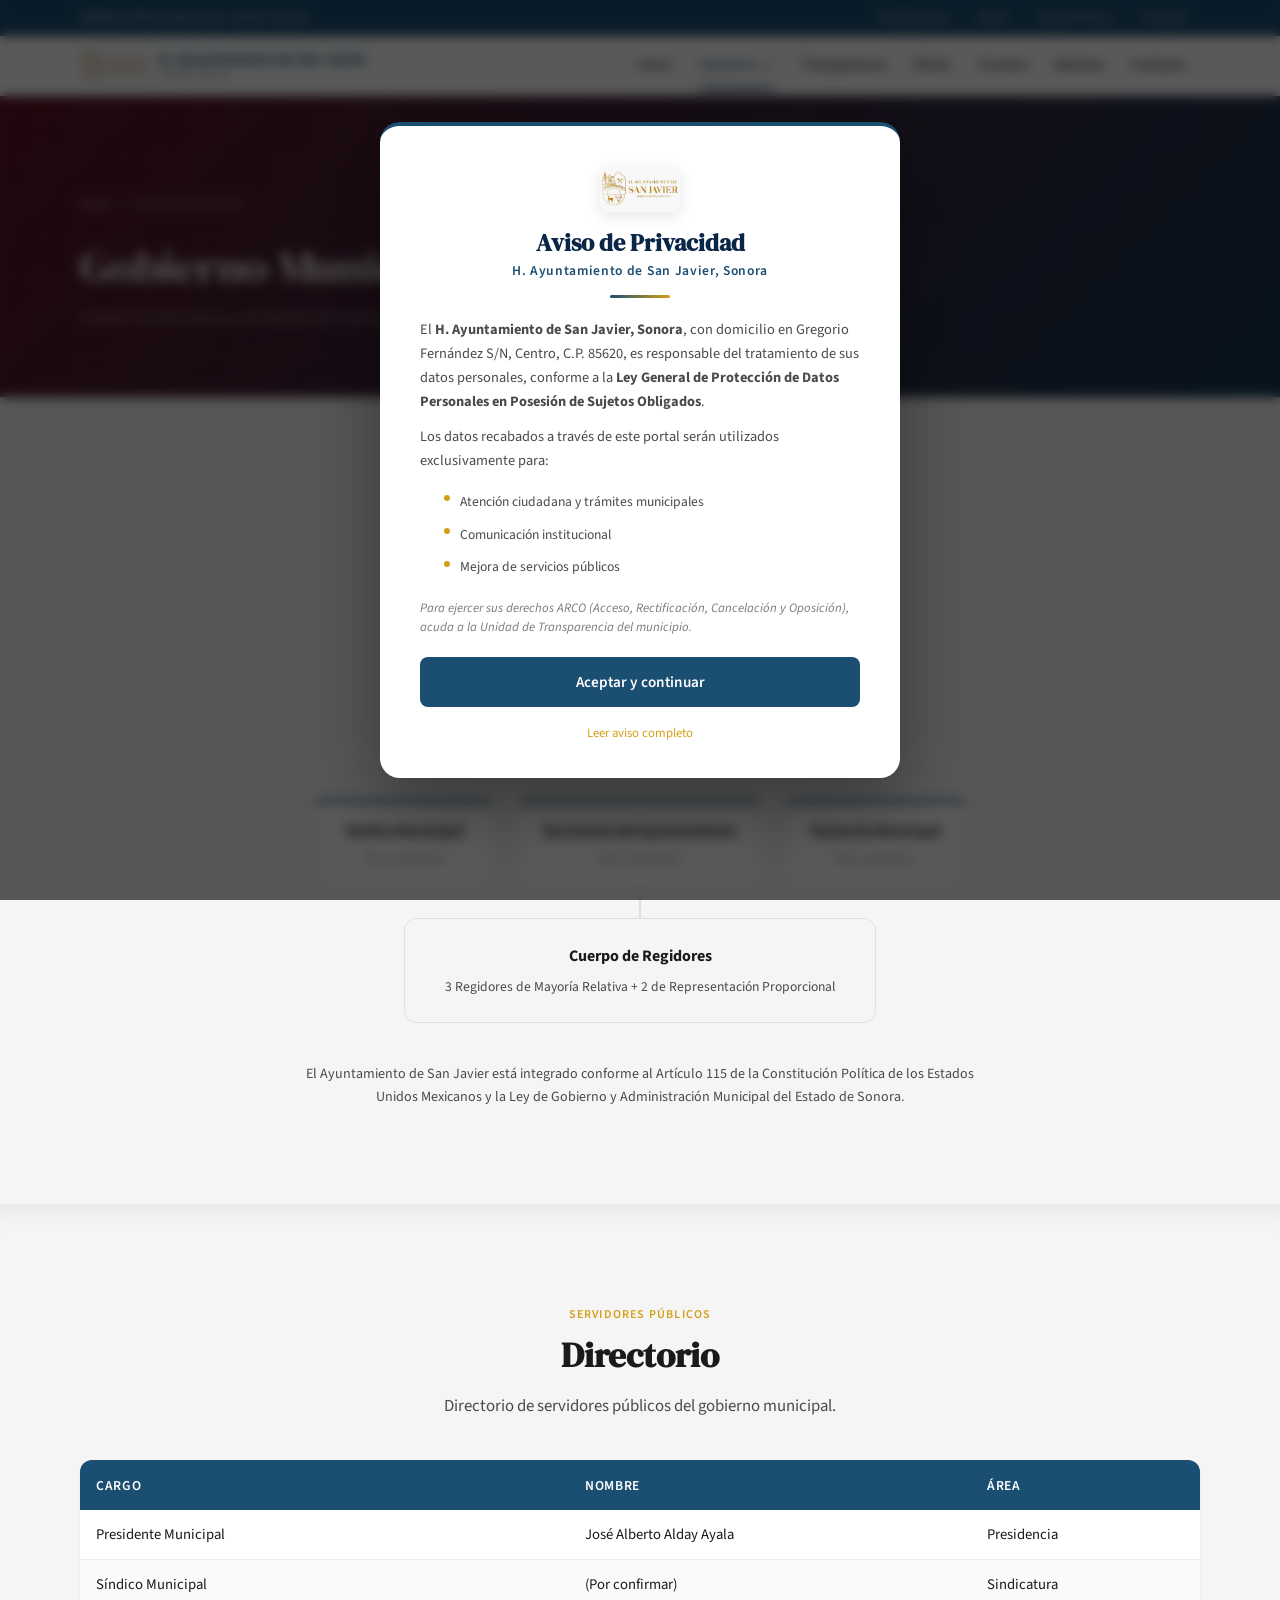
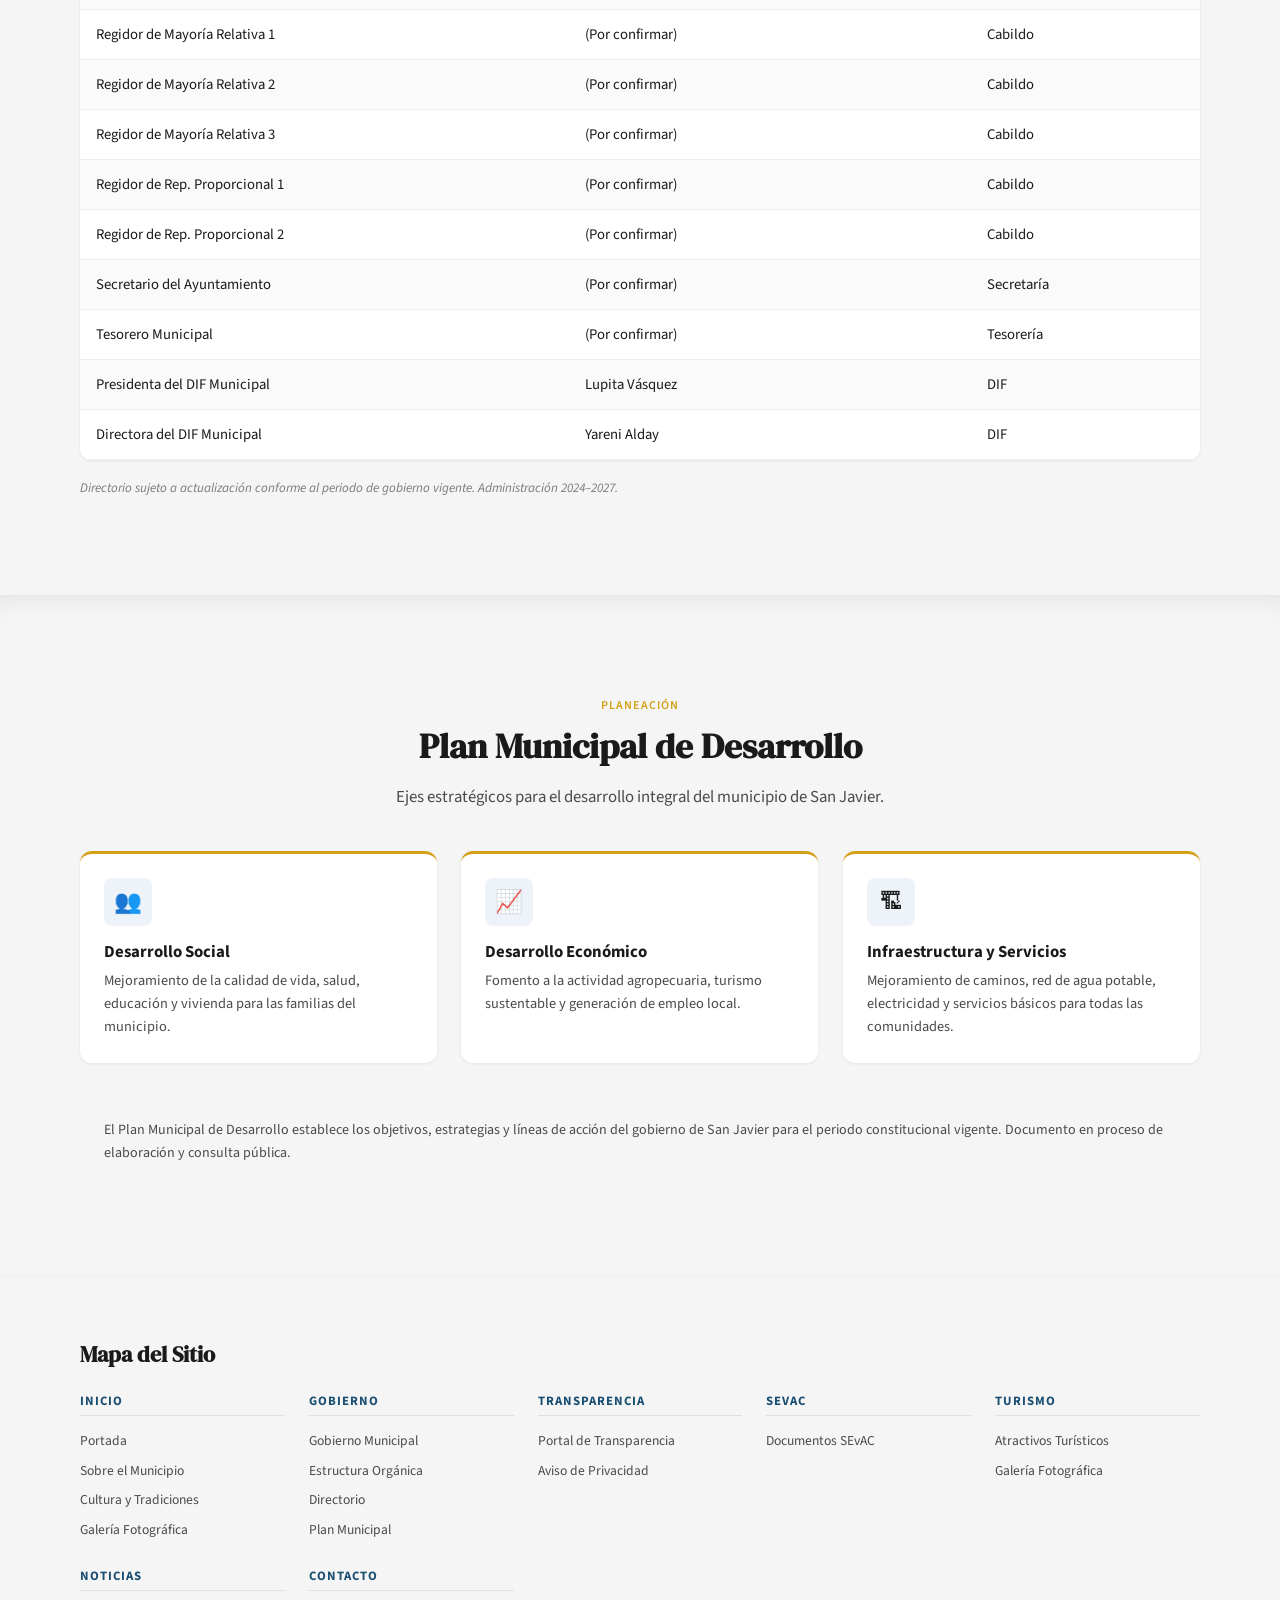
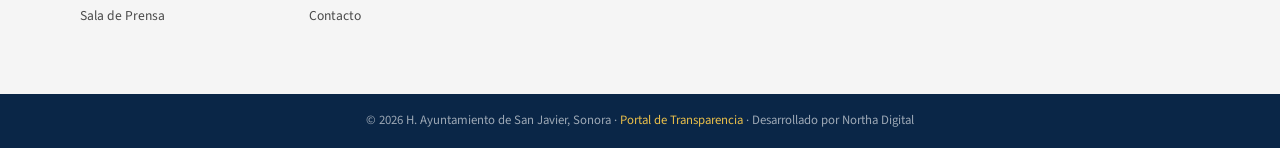
==== commit 0748c70d: "fix: quitar Facebook, imagen mina en turismo Co-Authored-By: Claude Opus 4.7 (1M context) <noreply@a" ====
--- a/gobierno.html
+++ b/gobierno.html
@@ -45,10 +45,6 @@
         <a href="noticias.html" class="topbar__link">Sala de Prensa</a>
         <span class="topbar__sep">|</span>
         <a href="index.html#contacto" class="topbar__link">Contacto</a>
-        <span class="topbar__sep">|</span>
-        <a href="https://www.facebook.com/profile.php?id=100073040122918" target="_blank" class="topbar__link topbar__facebook" aria-label="Facebook">
-          <svg width="16" height="16" viewBox="0 0 24 24" fill="currentColor"><path d="M24 12.073c0-6.627-5.373-12-12-12s-12 5.373-12 12c0 5.99 4.388 10.954 10.125 11.854v-8.385H7.078v-3.47h3.047V9.43c0-3.007 1.792-4.669 4.533-4.669 1.312 0 2.686.235 2.686.235v2.953H15.83c-1.491 0-1.956.925-1.956 1.874v2.25h3.328l-.532 3.47h-2.796v8.385C19.612 23.027 24 18.062 24 12.073z"/></svg>
-        </a>
       </nav>
     </div>
   </div>
